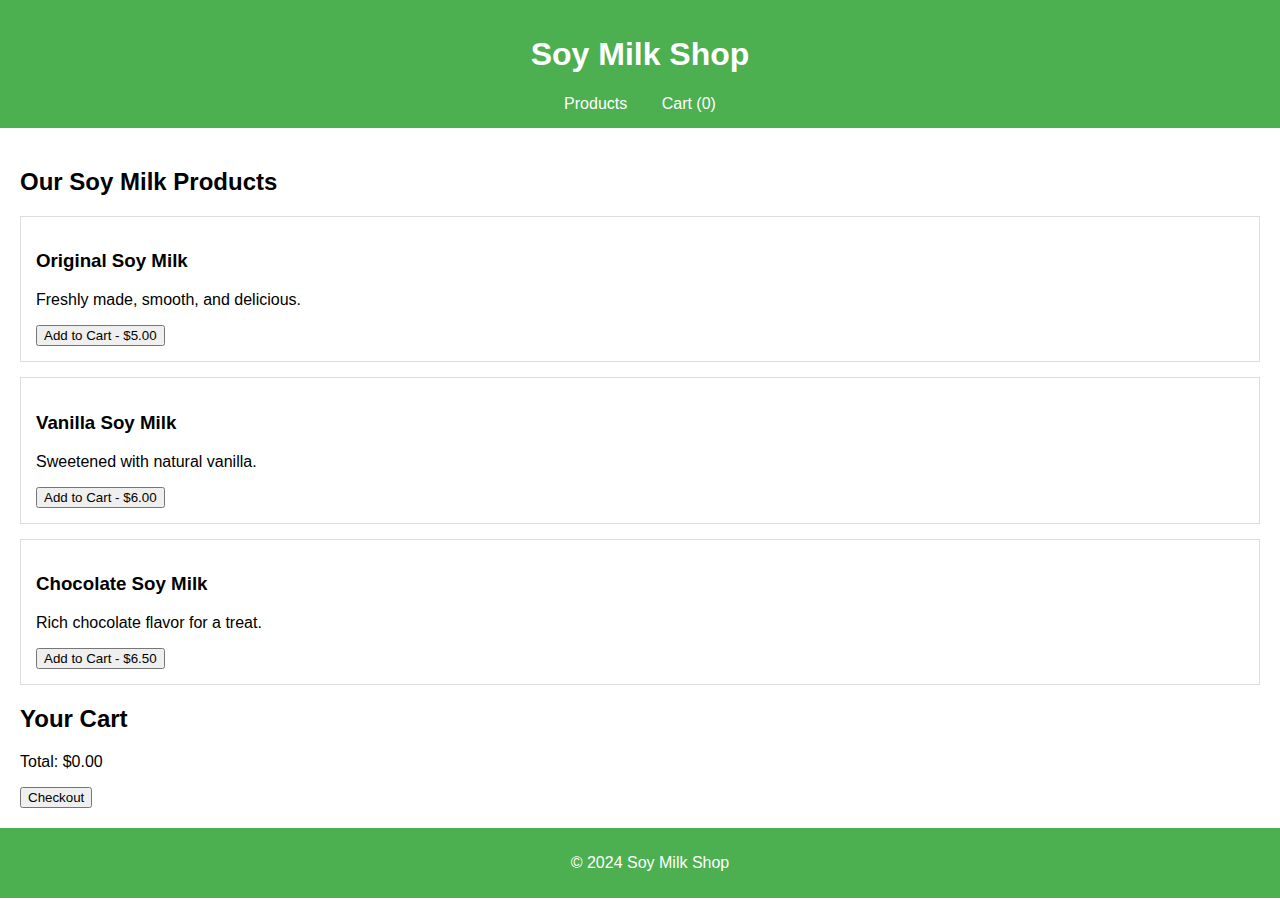
==== index.html @ 14b1427f "rename index" ====
<!DOCTYPE html>
<html lang="en">
<head>
    <meta charset="UTF-8">
    <meta name="viewport" content="width=device-width, initial-scale=1.0">
    <title>Soy Milk Shop</title>
    <link rel="stylesheet" href="styles.css">
</head>
<body>
    <header>
        <h1>Soy Milk Shop</h1>
        <nav>
            <a href="#products">Products</a>
            <a href="#cart">Cart (<span id="cart-count">0</span>)</a>
        </nav>
    </header>
    
    <main>
        <section id="products">
            <h2>Our Soy Milk Products</h2>
            <div class="product" data-name="Original Soy Milk" data-price="5.00">
                <h3>Original Soy Milk</h3>
                <p>Freshly made, smooth, and delicious.</p>
                <button class="add-to-cart">Add to Cart - $5.00</button>
            </div>
            <div class="product" data-name="Vanilla Soy Milk" data-price="6.00">
                <h3>Vanilla Soy Milk</h3>
                <p>Sweetened with natural vanilla.</p>
                <button class="add-to-cart">Add to Cart - $6.00</button>
            </div>
            <div class="product" data-name="Chocolate Soy Milk" data-price="6.50">
                <h3>Chocolate Soy Milk</h3>
                <p>Rich chocolate flavor for a treat.</p>
                <button class="add-to-cart">Add to Cart - $6.50</button>
            </div>
        </section>
        
        <section id="cart">
            <h2>Your Cart</h2>
            <ul id="cart-items"></ul>
            <p id="total-price">Total: $0.00</p>
            <button id="checkout">Checkout</button>
        </section>
    </main>

    <footer>
        <p>&copy; 2024 Soy Milk Shop</p>
    </footer>

    <script src="script.js"></script>
</body>
</html>
---- styles.css ----
body {
    font-family: Arial, sans-serif;
    margin: 0;
    padding: 0;
}

header {
    background-color: #4CAF50;
    color: white;
    padding: 15px;
    text-align: center;
}

nav a {
    margin: 0 15px;
    color: white;
    text-decoration: none;
}

main {
    padding: 20px;
}

.product {
    border: 1px solid #ddd;
    padding: 15px;
    margin: 15px 0;
}

footer {
    text-align: center;
    padding: 10px;
    background-color: #4CAF50;
    color: white;
    position: relative;
    bottom: 0;
    width: 100%;
}
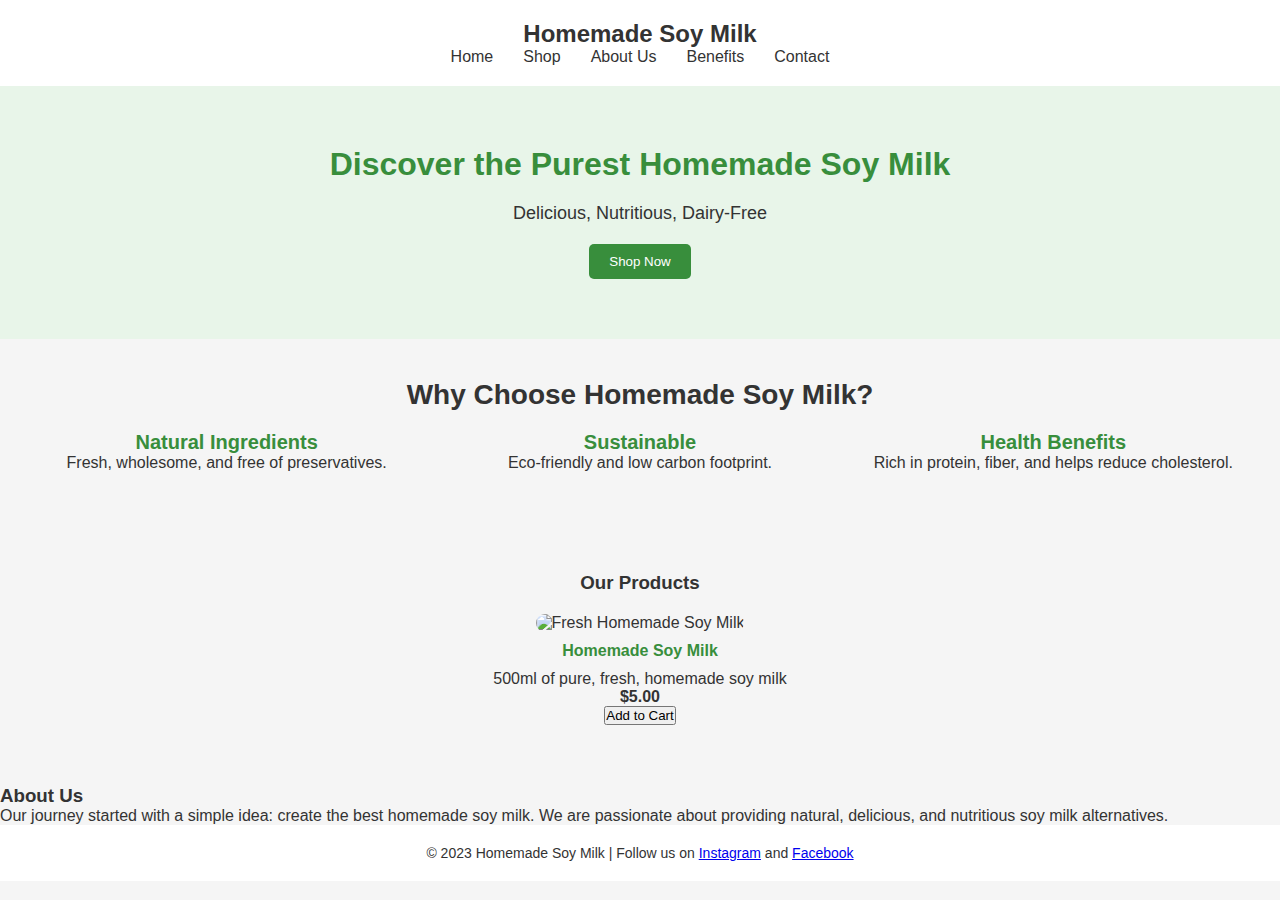
==== commit 69626840: "v2" ====
--- a/index.html
+++ b/index.html
@@ -3,50 +3,74 @@
 <head>
     <meta charset="UTF-8">
     <meta name="viewport" content="width=device-width, initial-scale=1.0">
-    <title>Soy Milk Shop</title>
+    <title>Homemade Soy Milk</title>
     <link rel="stylesheet" href="styles.css">
 </head>
 <body>
+
+    <!-- Header with Navigation -->
     <header>
-        <h1>Soy Milk Shop</h1>
         <nav>
-            <a href="#products">Products</a>
-            <a href="#cart">Cart (<span id="cart-count">0</span>)</a>
+            <h1>Homemade Soy Milk</h1>
+            <ul>
+                <li><a href="#home">Home</a></li>
+                <li><a href="#shop">Shop</a></li>
+                <li><a href="#about">About Us</a></li>
+                <li><a href="#benefits">Benefits</a></li>
+                <li><a href="#contact">Contact</a></li>
+            </ul>
         </nav>
     </header>
-    
-    <main>
-        <section id="products">
-            <h2>Our Soy Milk Products</h2>
-            <div class="product" data-name="Original Soy Milk" data-price="5.00">
-                <h3>Original Soy Milk</h3>
-                <p>Freshly made, smooth, and delicious.</p>
-                <button class="add-to-cart">Add to Cart - $5.00</button>
+
+    <!-- Hero Section -->
+    <section id="home" class="hero">
+        <h2>Discover the Purest Homemade Soy Milk</h2>
+        <p>Delicious, Nutritious, Dairy-Free</p>
+        <button onclick="location.href='#shop'">Shop Now</button>
+    </section>
+
+    <!-- Benefits Section -->
+    <section id="benefits" class="benefits">
+        <h3>Why Choose Homemade Soy Milk?</h3>
+        <div class="benefits-list">
+            <div class="benefit-item">
+                <h4>Natural Ingredients</h4>
+                <p>Fresh, wholesome, and free of preservatives.</p>
             </div>
-            <div class="product" data-name="Vanilla Soy Milk" data-price="6.00">
-                <h3>Vanilla Soy Milk</h3>
-                <p>Sweetened with natural vanilla.</p>
-                <button class="add-to-cart">Add to Cart - $6.00</button>
+            <div class="benefit-item">
+                <h4>Sustainable</h4>
+                <p>Eco-friendly and low carbon footprint.</p>
             </div>
-            <div class="product" data-name="Chocolate Soy Milk" data-price="6.50">
-                <h3>Chocolate Soy Milk</h3>
-                <p>Rich chocolate flavor for a treat.</p>
-                <button class="add-to-cart">Add to Cart - $6.50</button>
+            <div class="benefit-item">
+                <h4>Health Benefits</h4>
+                <p>Rich in protein, fiber, and helps reduce cholesterol.</p>
             </div>
-        </section>
-        
-        <section id="cart">
-            <h2>Your Cart</h2>
-            <ul id="cart-items"></ul>
-            <p id="total-price">Total: $0.00</p>
-            <button id="checkout">Checkout</button>
-        </section>
-    </main>
+        </div>
+    </section>
 
+    <!-- Shop Section -->
+    <section id="shop" class="shop">
+        <h3>Our Products</h3>
+        <div class="product">
+            <img src="soy_milk.jpg" alt="Fresh Homemade Soy Milk">
+            <h4>Homemade Soy Milk</h4>
+            <p>500ml of pure, fresh, homemade soy milk</p>
+            <p><strong>$5.00</strong></p>
+            <button>Add to Cart</button>
+        </div>
+    </section>
+
+    <!-- About Us Section -->
+    <section id="about" class="about">
+        <h3>About Us</h3>
+        <p>Our journey started with a simple idea: create the best homemade soy milk. We are passionate about providing natural, delicious, and nutritious soy milk alternatives.</p>
+    </section>
+
+    <!-- Footer -->
     <footer>
-        <p>&copy; 2024 Soy Milk Shop</p>
+        <p>© 2023 Homemade Soy Milk | Follow us on <a href="#">Instagram</a> and <a href="#">Facebook</a></p>
     </footer>
 
     <script src="script.js"></script>
 </body>
-</html>
+</html>--- a/styles.css
+++ b/styles.css
@@ -1,38 +1,129 @@
-body {
-    font-family: Arial, sans-serif;
+/* Global Styles */
+* {
     margin: 0;
     padding: 0;
+    box-sizing: border-box;
+    font-family: Arial, sans-serif;
 }
 
+body {
+    background-color: #f5f5f5;
+    color: #333;
+}
+
+/* Header and Navigation */
 header {
-    background-color: #4CAF50;
-    color: white;
-    padding: 15px;
+    background-color: #fff;
+    padding: 20px;
+    box-shadow: 0 2px 4px rgba(0, 0, 0, 0.1);
     text-align: center;
 }
 
-nav a {
-    margin: 0 15px;
-    color: white;
-    text-decoration: none;
+header nav ul {
+    list-style: none;
+    display: flex;
+    justify-content: center;
 }
 
-main {
-    padding: 20px;
+header nav ul li {
+    margin: 0 15px;
+}
+
+header nav ul li a {
+    text-decoration: none;
+    color: #333;
+}
+
+h1 {
+    font-size: 24px;
+}
+
+/* Hero Section */
+.hero {
+    background-color: #e8f5e9;
+    padding: 60px 20px;
+    text-align: center;
+}
+
+.hero h2 {
+    font-size: 32px;
+    color: #388e3c;
+}
+
+.hero p {
+    margin: 20px 0;
+    font-size: 18px;
+}
+
+.hero button {
+    padding: 10px 20px;
+    background-color: #388e3c;
+    color: #fff;
+    border: none;
+    cursor: pointer;
+    border-radius: 5px;
+}
+
+/* Benefits Section */
+.benefits {
+    padding: 40px 20px;
+    text-align: center;
+}
+
+.benefits h3 {
+    font-size: 28px;
+    margin-bottom: 20px;
+}
+
+.benefits-list {
+    display: flex;
+    justify-content: space-around;
+    flex-wrap: wrap;
+}
+
+.benefit-item {
+    width: 30%;
+    margin-bottom: 20px;
+}
+
+.benefit-item h4 {
+    font-size: 20px;
+    color: #388e3c;
+}
+
+.benefit-item p {
+    font-size: 16px;
+}
+
+/* Shop Section */
+.shop {
+    padding: 40px 20px;
+    text-align: center;
 }
 
 .product {
-    border: 1px solid #ddd;
-    padding: 15px;
-    margin: 15px 0;
+    margin: 20px auto;
+    width: 300px;
 }
 
+.product img {
+    width: 100%;
+    border-radius: 10px;
+}
+
+.product h4 {
+    margin: 10px 0;
+    color: #388e3c;
+}
+
+.product p {
+    font-size: 16px;
+}
+
+/* Footer */
 footer {
+    background-color: #fff;
+    padding: 20px;
     text-align: center;
-    padding: 10px;
-    background-color: #4CAF50;
-    color: white;
-    position: relative;
-    bottom: 0;
-    width: 100%;
+    font-size: 14px;
 }
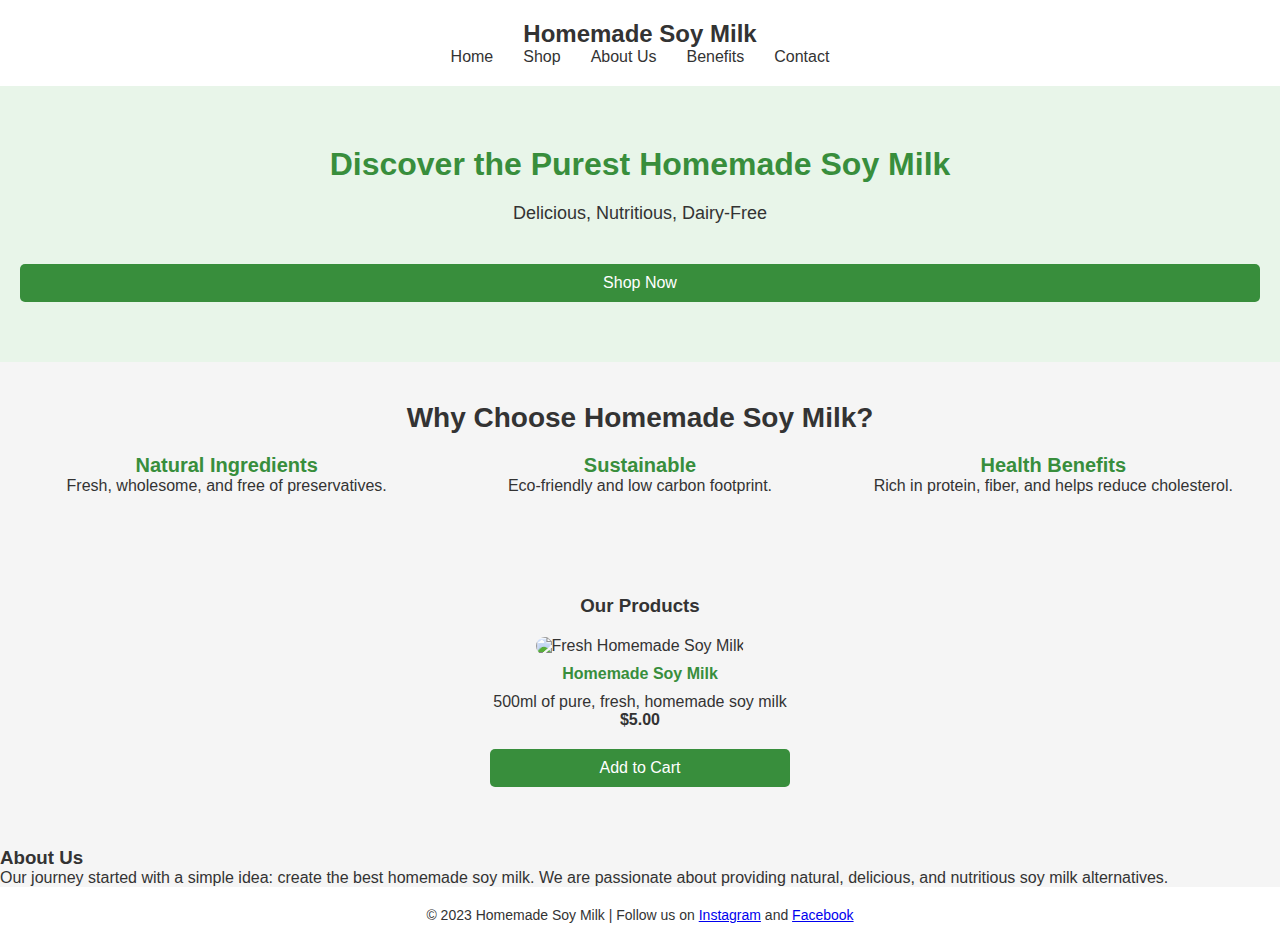
==== commit 79dd060e: "rename hrefs" ====
--- a/index.html
+++ b/index.html
@@ -13,11 +13,11 @@
         <nav>
             <h1>Homemade Soy Milk</h1>
             <ul>
-                <li><a href="#home">Home</a></li>
-                <li><a href="#shop">Shop</a></li>
-                <li><a href="#about">About Us</a></li>
-                <li><a href="#benefits">Benefits</a></li>
-                <li><a href="#contact">Contact</a></li>
+                <li><a href="home.html">Home</a></li>
+                <li><a href="shop.html">Shop</a></li>
+                <li><a href="about.html">About Us</a></li>
+                <li><a href="benefits.html">Benefits</a></li>
+                <li><a href="contact.html">Contact</a></li>
             </ul>
         </nav>
     </header>
--- a/styles.css
+++ b/styles.css
@@ -127,3 +127,55 @@
     text-align: center;
     font-size: 14px;
 }
+
+/* Contact Section */
+.contact {
+    padding: 40px 20px;
+    max-width: 600px;
+    margin: 0 auto;
+    text-align: center;
+}
+
+.contact h3 {
+    font-size: 28px;
+    margin-bottom: 10px;
+    color: #388e3c;
+}
+
+.contact p {
+    font-size: 16px;
+    margin-bottom: 20px;
+}
+
+form {
+    display: flex;
+    flex-direction: column;
+}
+
+label {
+    font-size: 14px;
+    margin-top: 10px;
+    text-align: left;
+}
+
+input, textarea, button {
+    padding: 10px;
+    margin-top: 5px;
+    border-radius: 5px;
+    border: 1px solid #ddd;
+    font-size: 16px;
+    width: 100%;
+}
+
+button {
+    background-color: #388e3c;
+    color: #fff;
+    border: none;
+    cursor: pointer;
+    margin-top: 20px;
+}
+
+button:hover {
+    background-color: #2e7d32;
+}
+
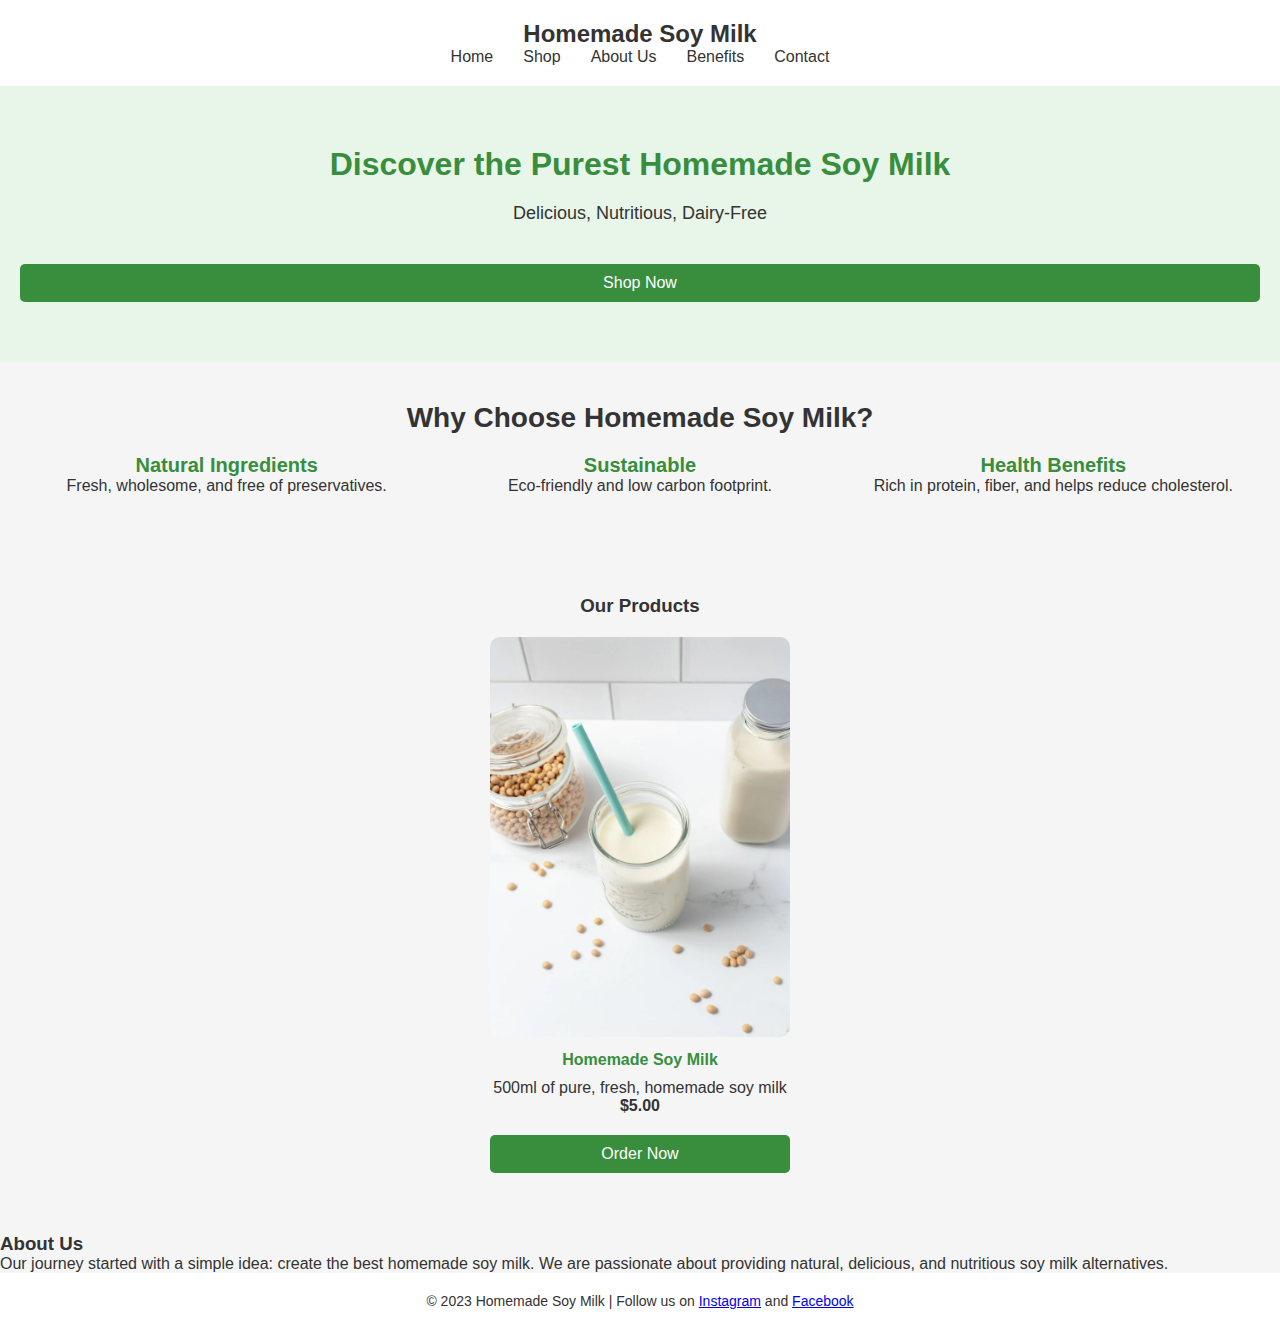
==== commit 097445b2: "refactor add picture" ====
--- a/index.html
+++ b/index.html
@@ -56,7 +56,7 @@
             <h4>Homemade Soy Milk</h4>
             <p>500ml of pure, fresh, homemade soy milk</p>
             <p><strong>$5.00</strong></p>
-            <button>Add to Cart</button>
+            <button>Order Now</button>
         </div>
     </section>
 
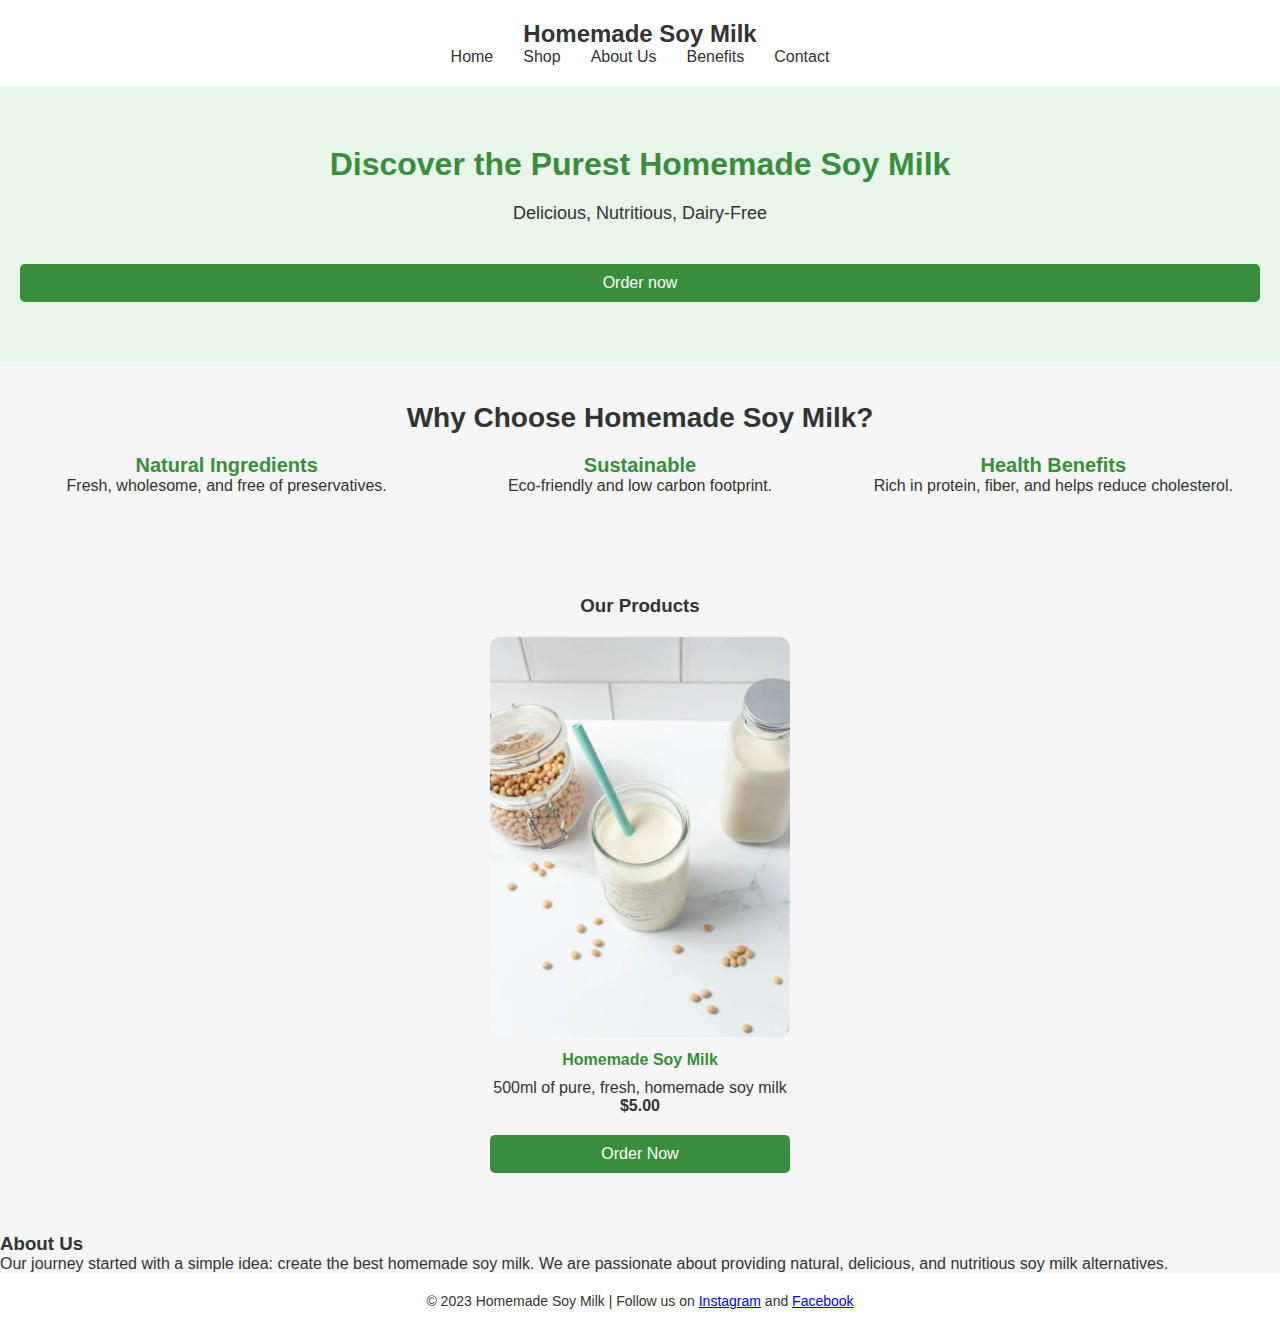
==== commit 027b2ee0: "prder now" ====
--- a/index.html
+++ b/index.html
@@ -13,11 +13,11 @@
         <nav>
             <h1>Homemade Soy Milk</h1>
             <ul>
-                <li><a href="home.html">Home</a></li>
-                <li><a href="shop.html">Shop</a></li>
-                <li><a href="about.html">About Us</a></li>
-                <li><a href="benefits.html">Benefits</a></li>
-                <li><a href="contact.html">Contact</a></li>
+                <li><a href="#home">Home</a></li>
+                <li><a href="#shop">Shop</a></li>
+                <li><a href="#about">About Us</a></li>
+                <li><a href="#benefits">Benefits</a></li>
+                <li><a href="#contact">Contact</a></li>
             </ul>
         </nav>
     </header>
@@ -26,7 +26,7 @@
     <section id="home" class="hero">
         <h2>Discover the Purest Homemade Soy Milk</h2>
         <p>Delicious, Nutritious, Dairy-Free</p>
-        <button onclick="location.href='#shop'">Shop Now</button>
+        <button onclick="location.href='contact.html'">Order now</button>
     </section>
 
     <!-- Benefits Section -->
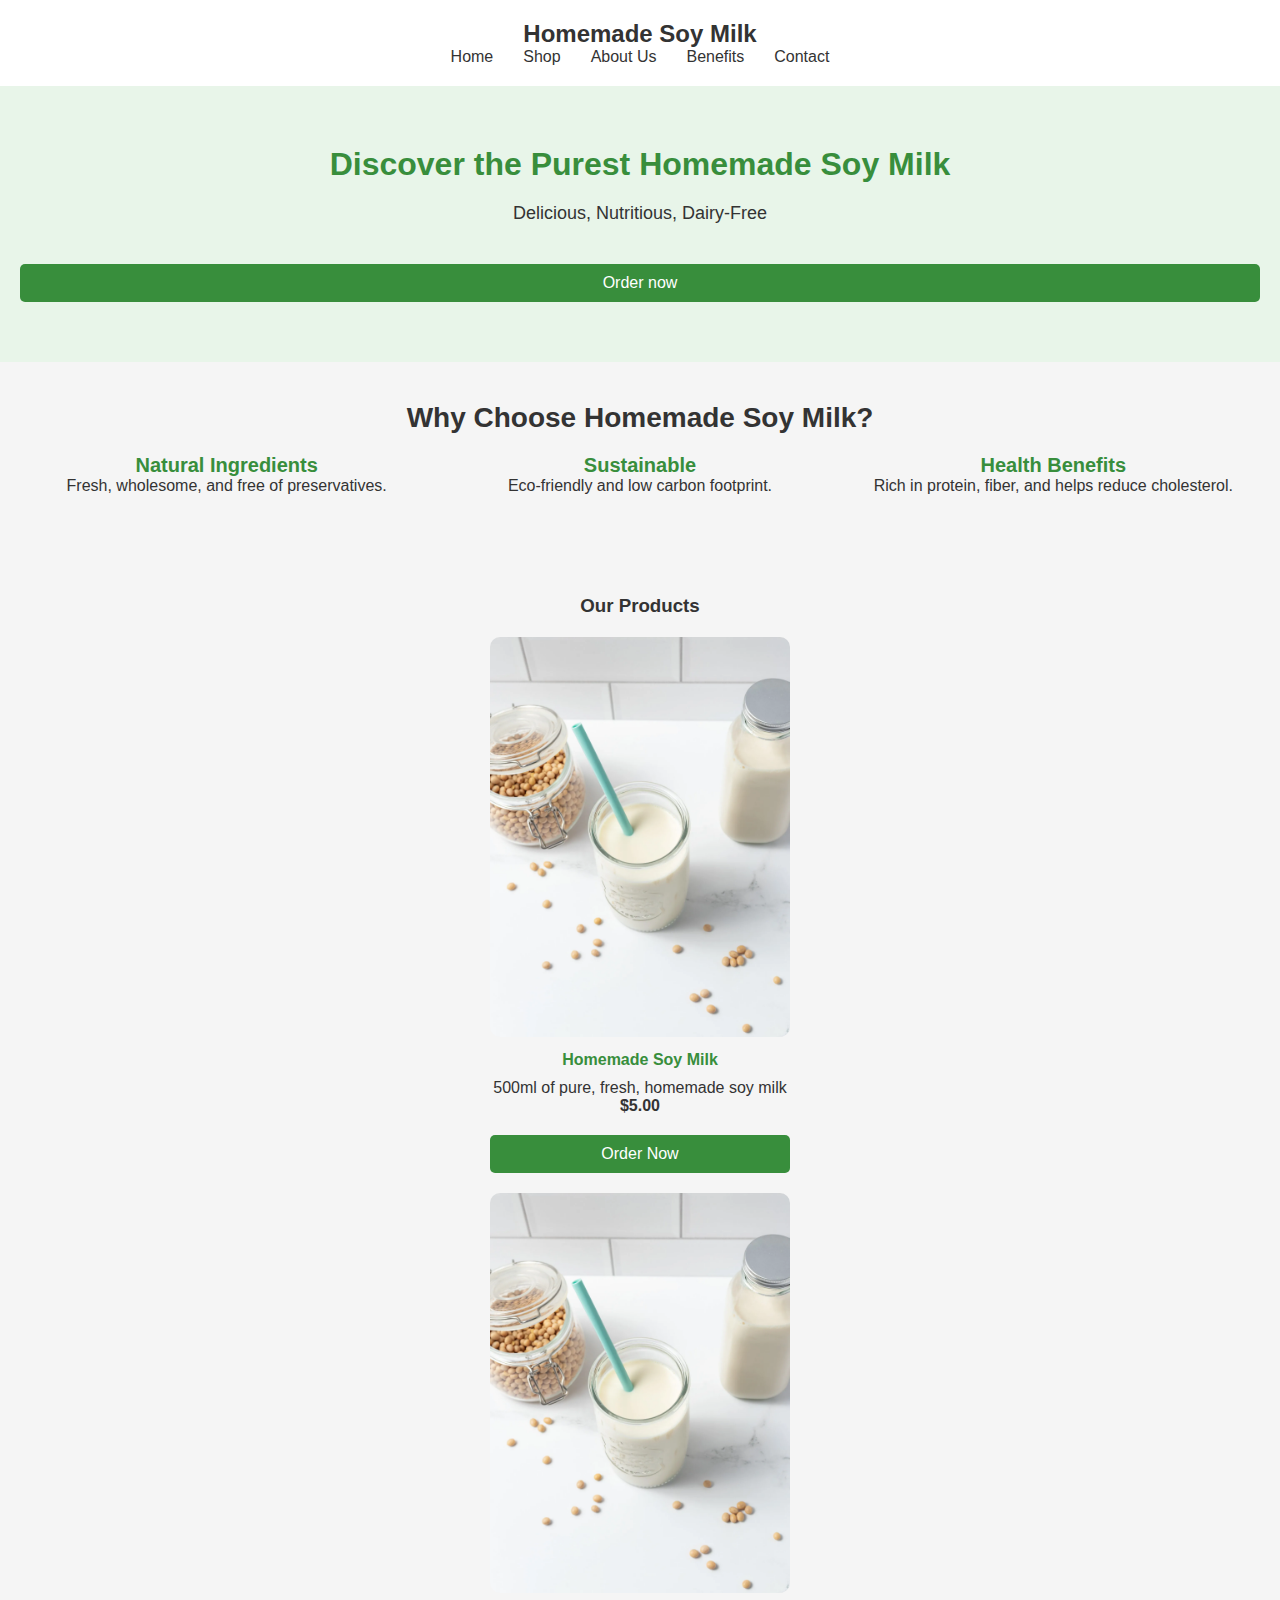
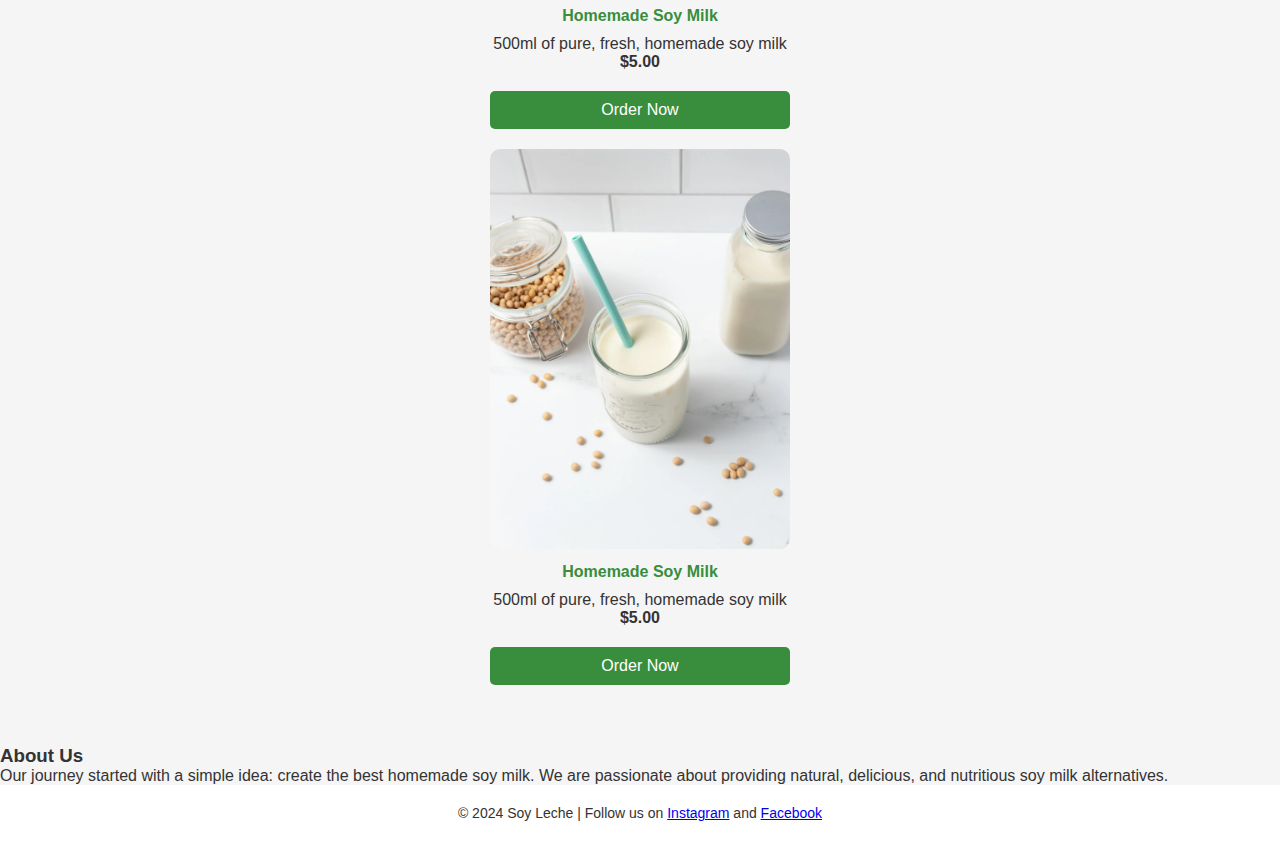
==== commit 827a0a02: "add more products" ====
--- a/index.html
+++ b/index.html
@@ -17,7 +17,7 @@
                 <li><a href="#shop">Shop</a></li>
                 <li><a href="#about">About Us</a></li>
                 <li><a href="#benefits">Benefits</a></li>
-                <li><a href="#contact">Contact</a></li>
+                <li><a href="contact.html">Contact</a></li>
             </ul>
         </nav>
     </header>
@@ -58,6 +58,20 @@
             <p><strong>$5.00</strong></p>
             <button>Order Now</button>
         </div>
+        <div class="product">
+            <img src="soy_milk.jpg" alt="Fresh Homemade Soy Milk">
+            <h4>Homemade Soy Milk</h4>
+            <p>500ml of pure, fresh, homemade soy milk</p>
+            <p><strong>$5.00</strong></p>
+            <button>Order Now</button>
+        </div>
+        <div class="product">
+            <img src="soy_milk.jpg" alt="Fresh Homemade Soy Milk">
+            <h4>Homemade Soy Milk</h4>
+            <p>500ml of pure, fresh, homemade soy milk</p>
+            <p><strong>$5.00</strong></p>
+            <button>Order Now</button>
+        </div>
     </section>
 
     <!-- About Us Section -->
@@ -68,7 +82,7 @@
 
     <!-- Footer -->
     <footer>
-        <p>© 2023 Homemade Soy Milk | Follow us on <a href="#">Instagram</a> and <a href="#">Facebook</a></p>
+        <p>© 2024 Soy Leche | Follow us on <a href="#">Instagram</a> and <a href="#">Facebook</a></p>
     </footer>
 
     <script src="script.js"></script>
